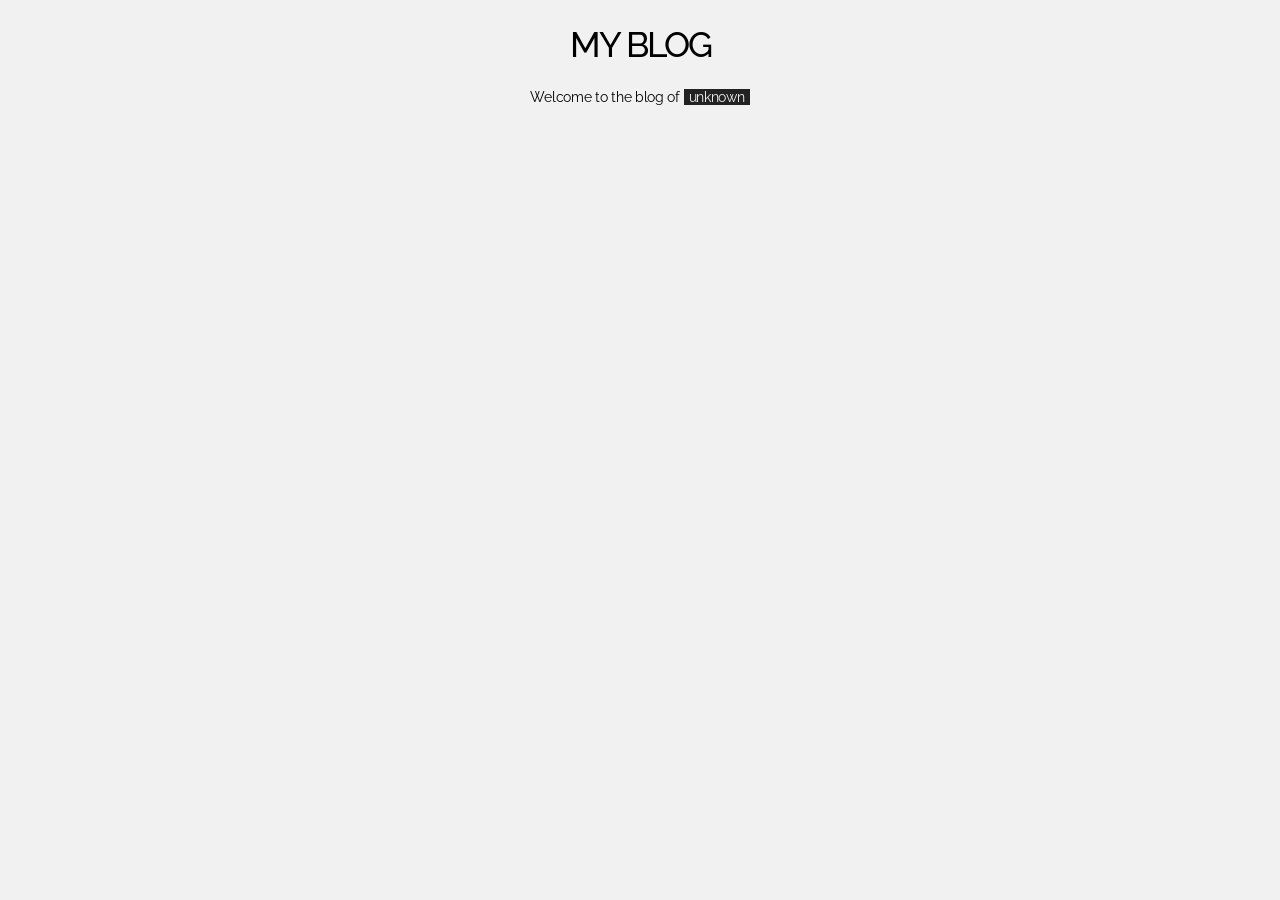
==== html/index.html @ 6846af9e "header title" ====
<!DOCTYPE html>
<html lang="en">
<head>
	<meta charset="UTF-8">
	<meta http-equiv="X-UA-Compatible" content="IE=edge">
	<meta name="viewport" content="width=device-width, initial-scale=1.0">
	<link rel="stylesheet" href="../css/index.css">
	<title>My Blog - W3</title>
</head>
<body>
	<header class="wrapper">
		<h1>MY BLOG</h1>
		<p>Welcome to the blog of <span>unknown</span></p>
	</header>
</body>
</html>
---- css/index.css ----
/************* fonts ****************/
@import url('https://fonts.googleapis.com/css2?family=Raleway:wght@300;400;500&display=swap');
/* font-family: 'Raleway', sans-serif; */


/************* common ****************/
html, body {
	background-color: #f1f1f1;
	font-family: 'Raleway', sans-serif;
}
.wrapper {
	max-width: 1200px;
	margin: auto;
}

/************* header ****************/
header{
	text-align: center;
}
header h1 {
	font-size: 35px;
	font-weight: 500;
	line-height: 2;
	letter-spacing: -2px;
	margin: 10px;
}
header p {
	font-size: 14px;
	line-height: 1;
	letter-spacing: -.3px;
	margin: 10px;
}
p > span {
	background-color: #222;
	color: #f1f1f1;
	padding: 0 5px;
}
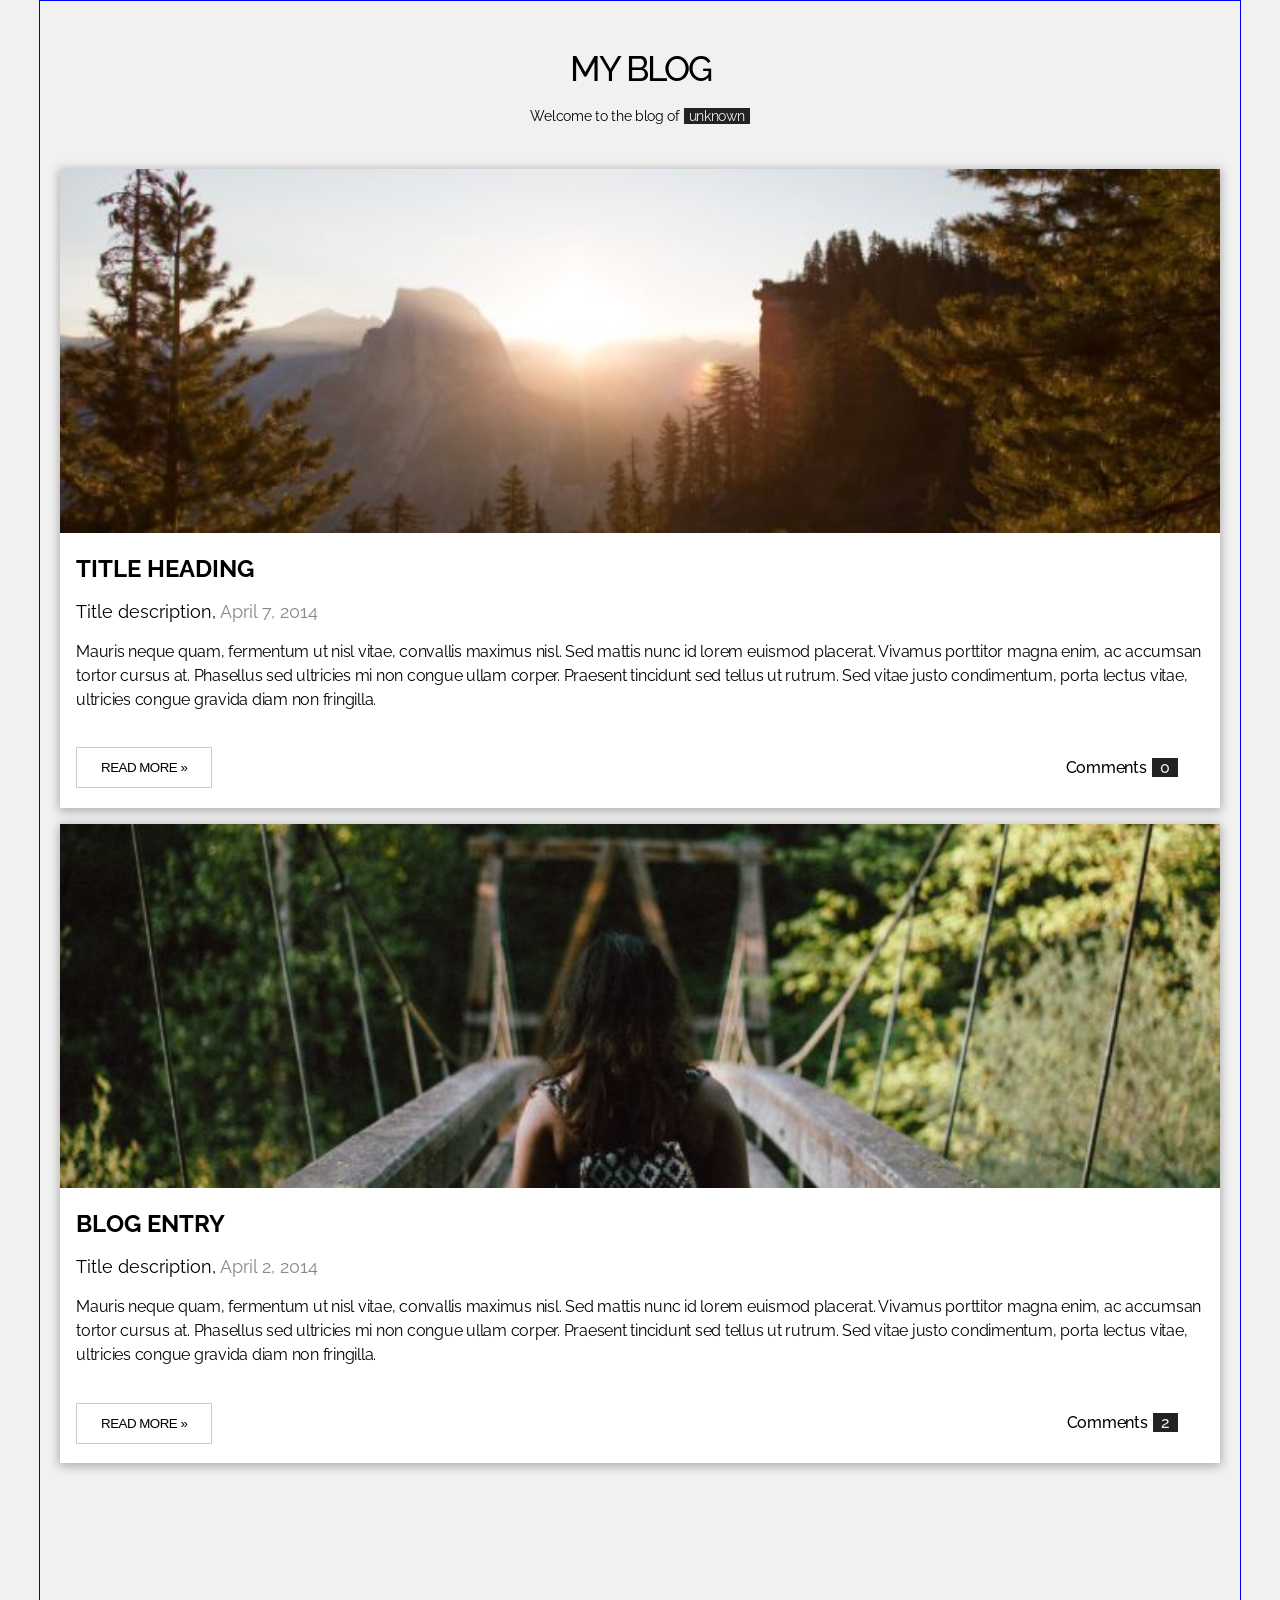
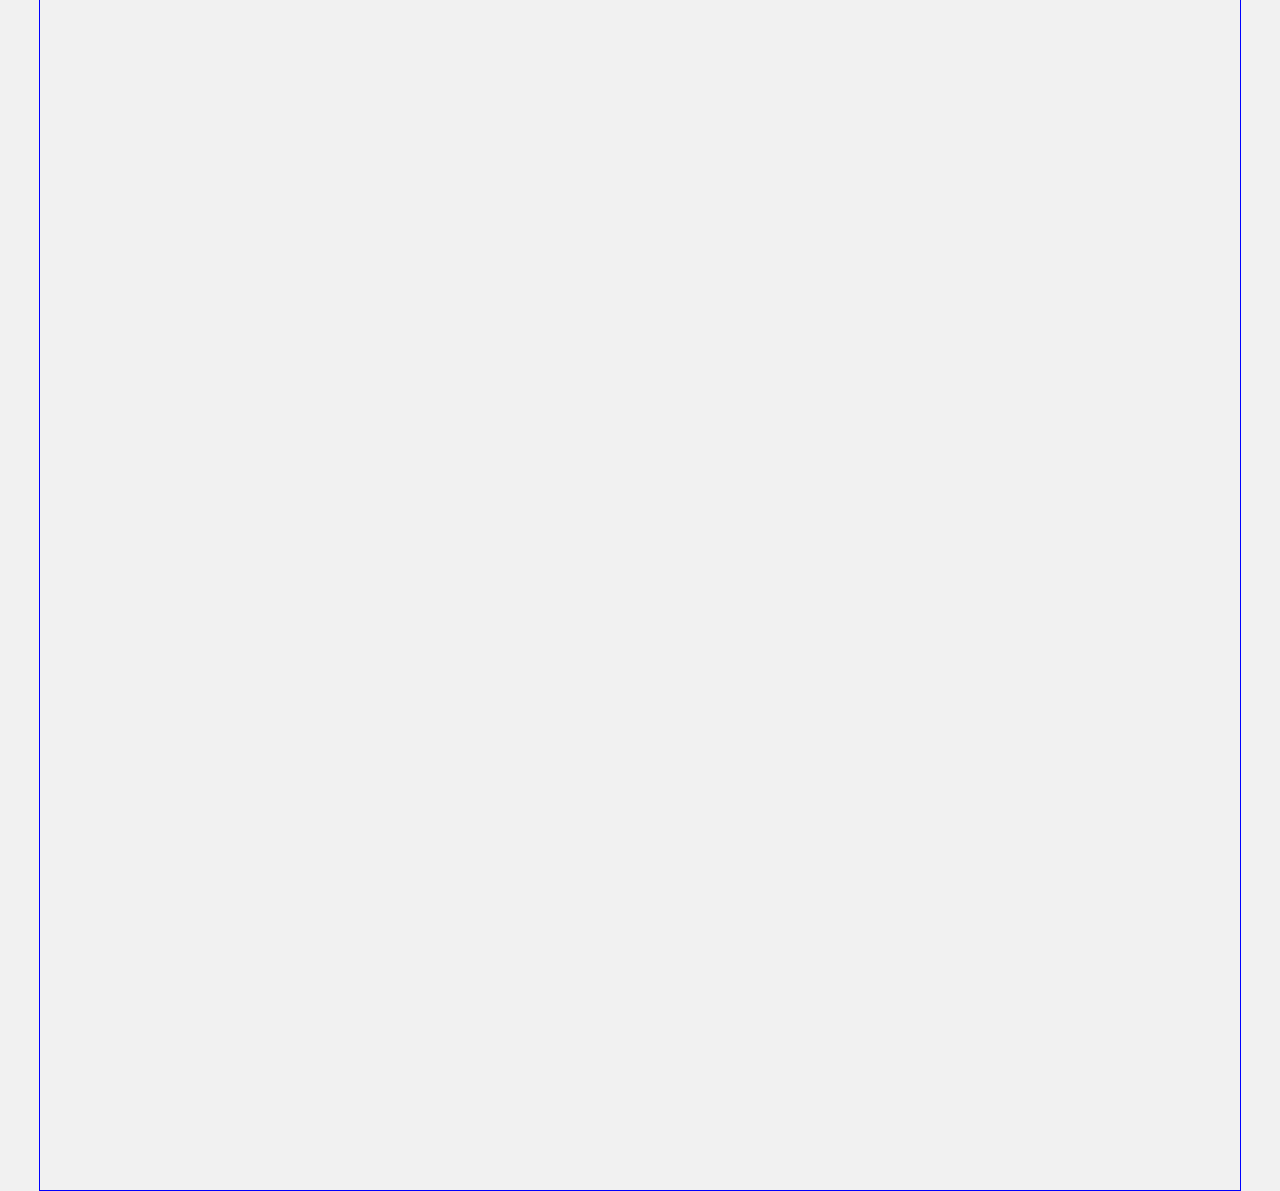
==== commit fddb36c9: "left-wrapper" ====
--- a/html/index.html
+++ b/html/index.html
@@ -8,9 +8,52 @@
 	<title>My Blog - W3</title>
 </head>
 <body>
-	<header class="wrapper">
+	<div class="wrapper">
+	<header>
 		<h1>MY BLOG</h1>
 		<p>Welcome to the blog of <span>unknown</span></p>
 	</header>
+	<div class="main-wrapper">
+			<div class="left-wrapper">
+				<div class="left-wrap">
+					<img src="../img/woods.jpg" alt="산나무">
+					<div class="left-content">
+						<h2>TITLE HEADING</h2>
+						<h3>Title description,<span> April 7, 2014</span></h3>
+						<p>Mauris neque quam, fermentum ut nisl vitae, convallis maximus nisl. Sed mattis nunc id lorem euismod placerat. Vivamus porttitor magna enim, ac accumsan tortor cursus at. Phasellus sed ultricies mi non congue ullam corper. Praesent tincidunt sed tellus ut rutrum. Sed vitae justo condimentum, porta lectus vitae, ultricies congue gravida diam non fringilla.</p>
+						<div class="content-foot">
+							<div class="btn-wrap">
+								<button>READ MORE »</button>
+							</div>
+							<div class="comment-wrap">
+								<p>Comments <span>0</span></p>
+							</div>
+						</div>
+					</div>
+				</div>
+				<div class="left-wrap">
+					<img src="../img/bridge.jpg" alt="산나무">
+					<div class="left-content">
+						<h2>BLOG ENTRY</h2>
+						<h3>Title description, <span>April 2, 2014</span></h3>
+						<p>Mauris neque quam, fermentum ut nisl vitae, convallis maximus nisl. Sed mattis nunc id lorem euismod placerat. Vivamus porttitor magna enim, ac accumsan tortor cursus at. Phasellus sed ultricies mi non congue ullam corper. Praesent tincidunt sed tellus ut rutrum. Sed vitae justo condimentum, porta lectus vitae, ultricies congue gravida diam non fringilla.</p>
+						<div class="content-foot">
+							<div class="btn-wrap">
+								<button>READ MORE »</button>
+							</div>
+							<div class="comment-wrap">
+								<p>Comments <span>2</span></p>
+							</div>
+						</div>
+					</div>
+				</div>
+			</div>
+			
+	</div>
+	</div>
+</div>
+<footer>
+
+</footer>
 </body>
 </html>
--- a/css/index.css
+++ b/css/index.css
@@ -7,26 +7,28 @@
 html, body {
 	background-color: #f1f1f1;
 	font-family: 'Raleway', sans-serif;
+	margin: 0;
 }
 .wrapper {
 	max-width: 1200px;
-	margin: auto;
+	margin: 0 auto;
+	border: 1px solid blue;
 }
 
 /************* header ****************/
 header{
 	text-align: center;
+	line-height: 1.5;
+	padding: 32px 16px;
 }
 header h1 {
 	font-size: 35px;
 	font-weight: 500;
-	line-height: 2;
 	letter-spacing: -2px;
 	margin: 10px;
 }
 header p {
 	font-size: 14px;
-	line-height: 1;
 	letter-spacing: -.3px;
 	margin: 10px;
 }
@@ -34,4 +36,63 @@
 	background-color: #222;
 	color: #f1f1f1;
 	padding: 0 5px;
-}+}
+/************* main wrapper ****************/
+.main-wrapper {
+	display: grid;
+	grid-template-rows: 1fr 1fr;
+}
+
+/************* left wrapper ****************/
+.left-wrap {
+	background-color: #fff;
+	box-shadow: 0 2px 10px 1px rgba(0, 0, 0, 0.3);
+	margin: 0 20px;
+}
+.left-wrap img {
+	width: 100%;
+}
+.left-content{
+	margin: 16px;
+}
+.left-content h2 {
+	font-weight: bold;
+	line-height: 1;
+}
+.left-content h3 {
+	font-weight: 400;
+	font-size: 18px;
+}
+h3 > span {
+	color: #888;
+}
+.left-content p {
+	font-size: 16px;
+	line-height: 1.5;
+	letter-spacing: -.25px;
+}
+.left-wrap .content-foot {
+	display: flex;
+	justify-content: space-between;
+	align-items: center;
+	font-weight: 500;
+}
+.content-foot .btn-wrap button {
+	padding: 12px 24px;
+	margin: 16px 0;
+	border: 1px solid #ccc;
+	background-color: #fff;
+	letter-spacing: -.5px;
+	text-align: center;
+}
+.content-foot .btn-wrap button:hover {
+	background-color: #ccc;
+}
+.content-foot .comment-wrap{
+	padding: 12px 24px;
+}
+.comment-wrap p > span {
+	padding: 0 8px;
+	margin: 0 2px;
+}
+/************* right wrapper ****************/
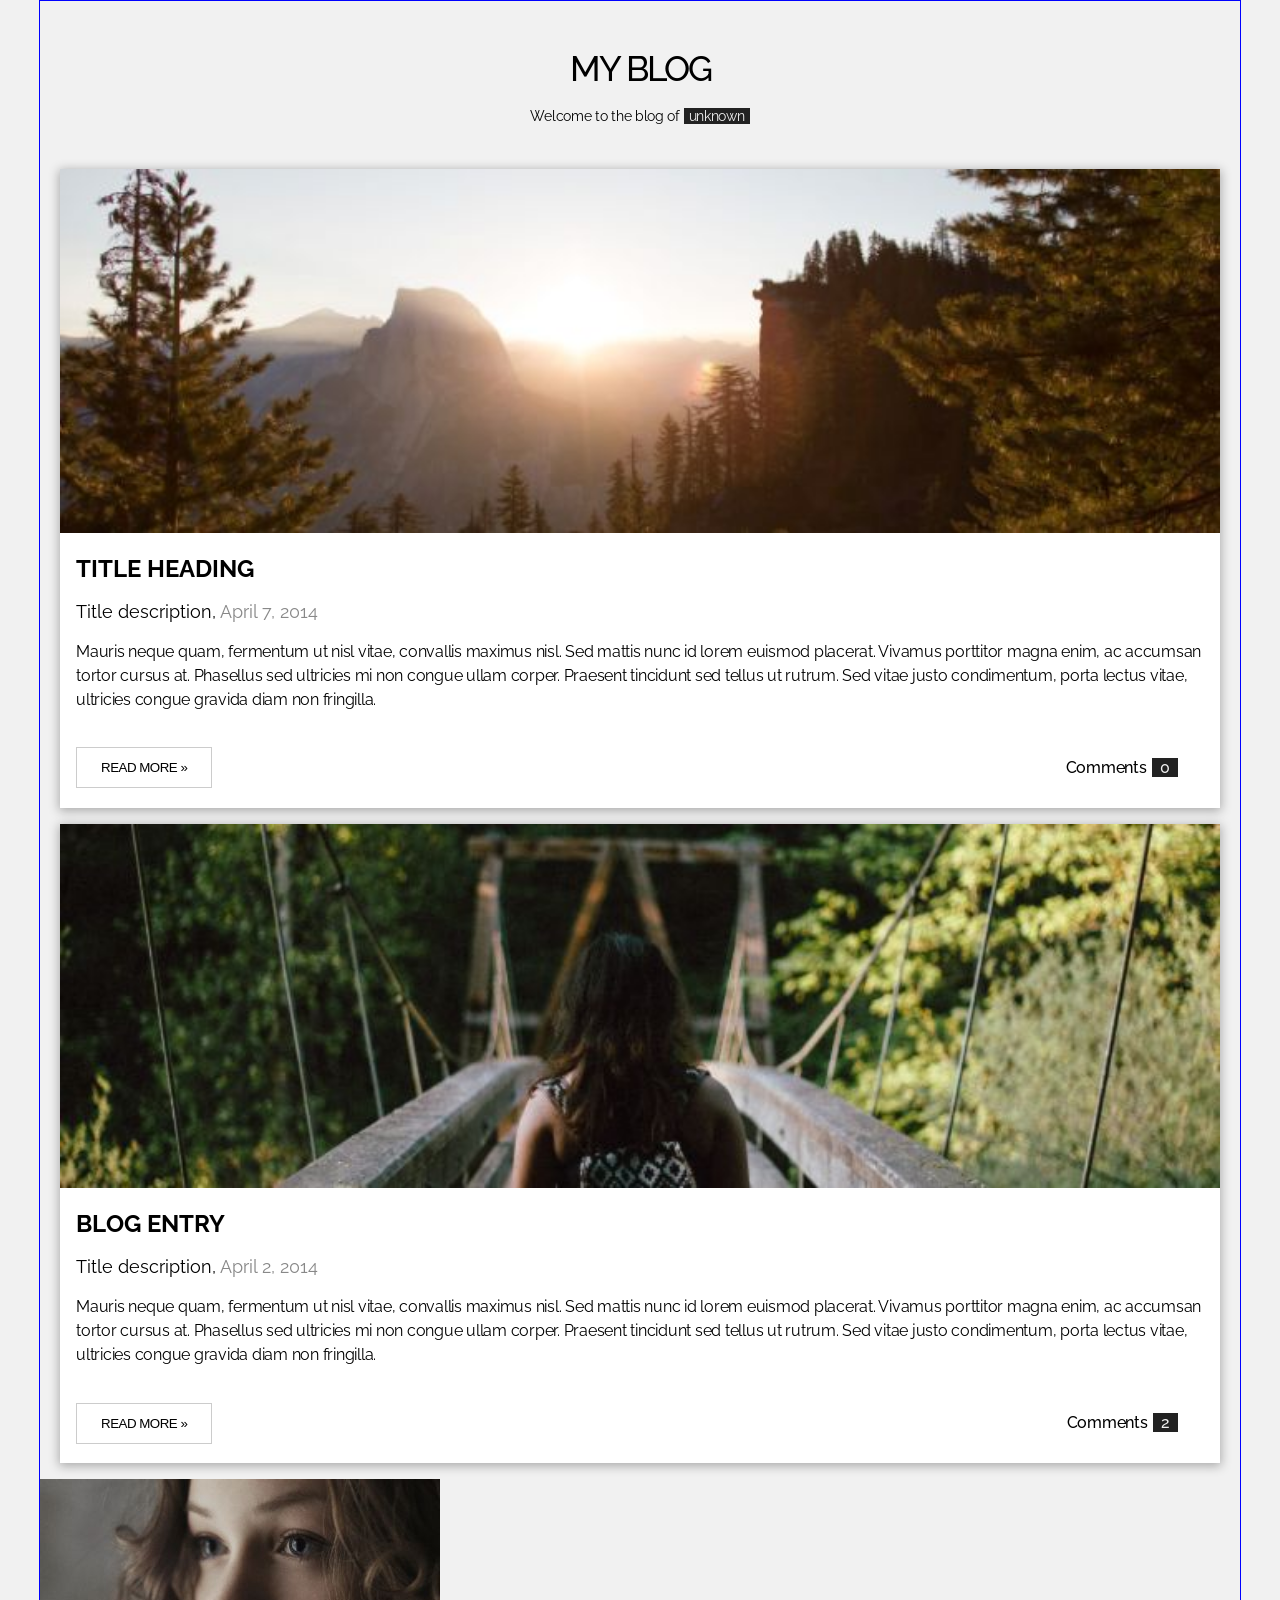
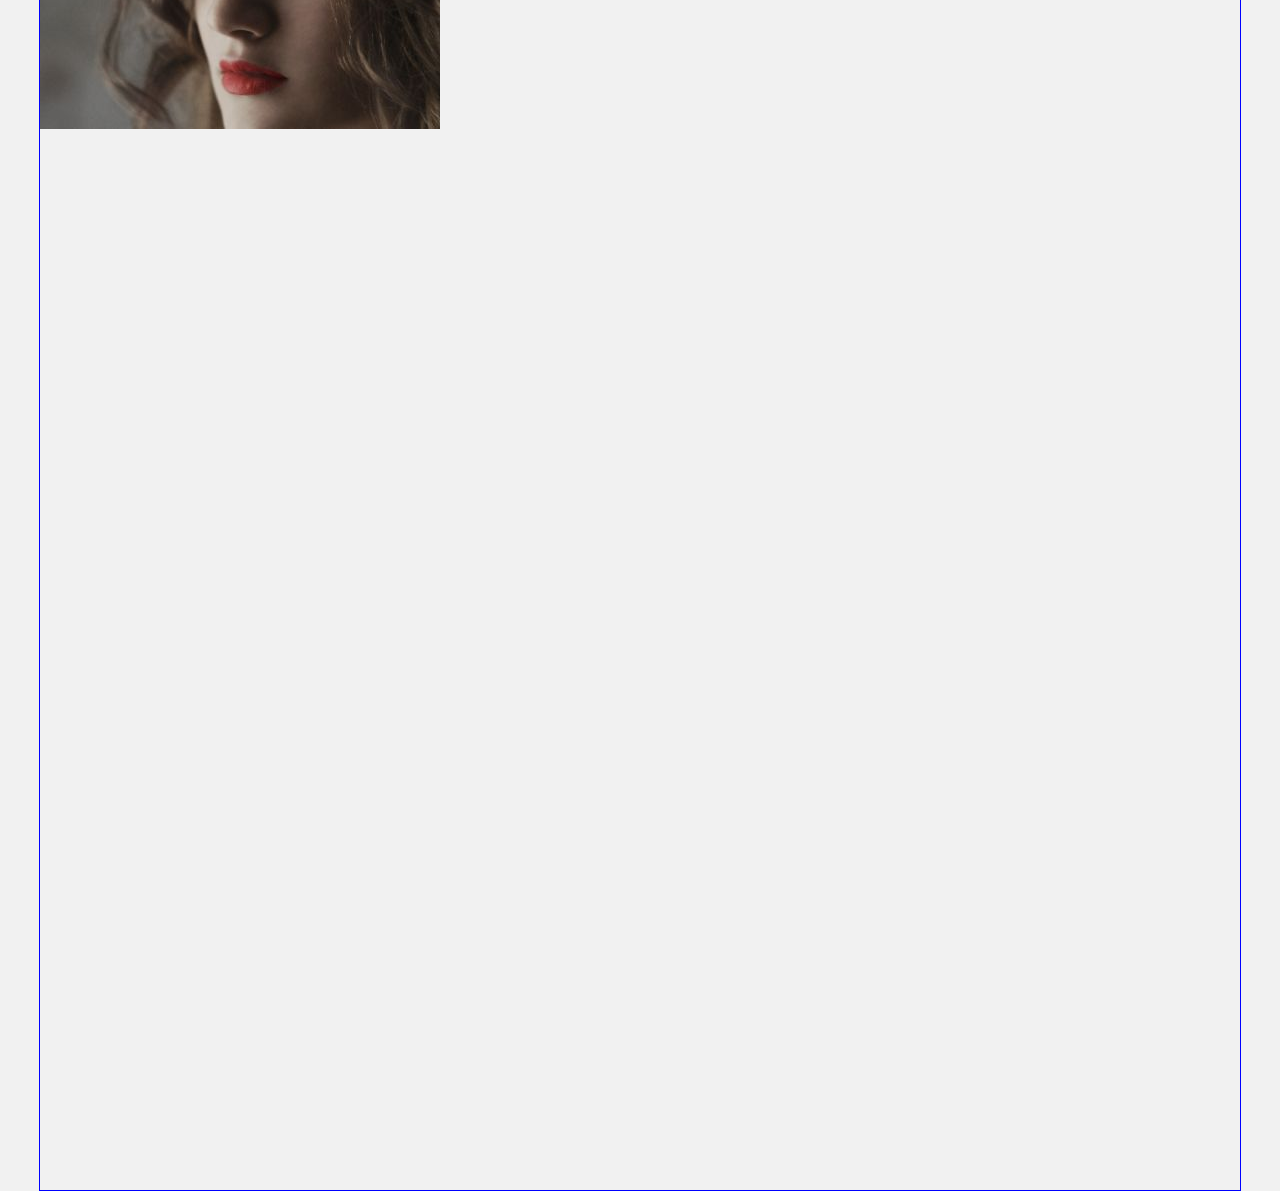
==== commit d1209ece: "left-content img alt update" ====
--- a/html/index.html
+++ b/html/index.html
@@ -1,5 +1,6 @@
 <!DOCTYPE html>
 <html lang="en">
+
 <head>
 	<meta charset="UTF-8">
 	<meta http-equiv="X-UA-Compatible" content="IE=edge">
@@ -7,20 +8,24 @@
 	<link rel="stylesheet" href="../css/index.css">
 	<title>My Blog - W3</title>
 </head>
+
 <body>
 	<div class="wrapper">
-	<header>
-		<h1>MY BLOG</h1>
-		<p>Welcome to the blog of <span>unknown</span></p>
-	</header>
-	<div class="main-wrapper">
+		<header>
+			<h1>MY BLOG</h1>
+			<p>Welcome to the blog of <span>unknown</span></p>
+		</header>
+		<div class="main-wrapper">
 			<div class="left-wrapper">
 				<div class="left-wrap">
 					<img src="../img/woods.jpg" alt="산나무">
 					<div class="left-content">
 						<h2>TITLE HEADING</h2>
 						<h3>Title description,<span> April 7, 2014</span></h3>
-						<p>Mauris neque quam, fermentum ut nisl vitae, convallis maximus nisl. Sed mattis nunc id lorem euismod placerat. Vivamus porttitor magna enim, ac accumsan tortor cursus at. Phasellus sed ultricies mi non congue ullam corper. Praesent tincidunt sed tellus ut rutrum. Sed vitae justo condimentum, porta lectus vitae, ultricies congue gravida diam non fringilla.</p>
+						<p>Mauris neque quam, fermentum ut nisl vitae, convallis maximus nisl. Sed mattis nunc id lorem euismod
+							placerat. Vivamus porttitor magna enim, ac accumsan tortor cursus at. Phasellus sed ultricies mi non
+							congue ullam corper. Praesent tincidunt sed tellus ut rutrum. Sed vitae justo condimentum, porta lectus
+							vitae, ultricies congue gravida diam non fringilla.</p>
 						<div class="content-foot">
 							<div class="btn-wrap">
 								<button>READ MORE »</button>
@@ -32,11 +37,14 @@
 					</div>
 				</div>
 				<div class="left-wrap">
-					<img src="../img/bridge.jpg" alt="산나무">
+					<img src="../img/bridge.jpg" alt="다리">
 					<div class="left-content">
 						<h2>BLOG ENTRY</h2>
 						<h3>Title description, <span>April 2, 2014</span></h3>
-						<p>Mauris neque quam, fermentum ut nisl vitae, convallis maximus nisl. Sed mattis nunc id lorem euismod placerat. Vivamus porttitor magna enim, ac accumsan tortor cursus at. Phasellus sed ultricies mi non congue ullam corper. Praesent tincidunt sed tellus ut rutrum. Sed vitae justo condimentum, porta lectus vitae, ultricies congue gravida diam non fringilla.</p>
+						<p>Mauris neque quam, fermentum ut nisl vitae, convallis maximus nisl. Sed mattis nunc id lorem euismod
+							placerat. Vivamus porttitor magna enim, ac accumsan tortor cursus at. Phasellus sed ultricies mi non
+							congue ullam corper. Praesent tincidunt sed tellus ut rutrum. Sed vitae justo condimentum, porta lectus
+							vitae, ultricies congue gravida diam non fringilla.</p>
 						<div class="content-foot">
 							<div class="btn-wrap">
 								<button>READ MORE »</button>
@@ -48,12 +56,17 @@
 					</div>
 				</div>
 			</div>
-			
+			<div class="right-wrapper">
+				<div class="right-wrap">
+					<img src="../img/avatar_g.jpg" alt="">
+				</div>
+			</div>
+		</div>
 	</div>
 	</div>
-</div>
-<footer>
+	<footer>
 
-</footer>
+	</footer>
 </body>
+
 </html>
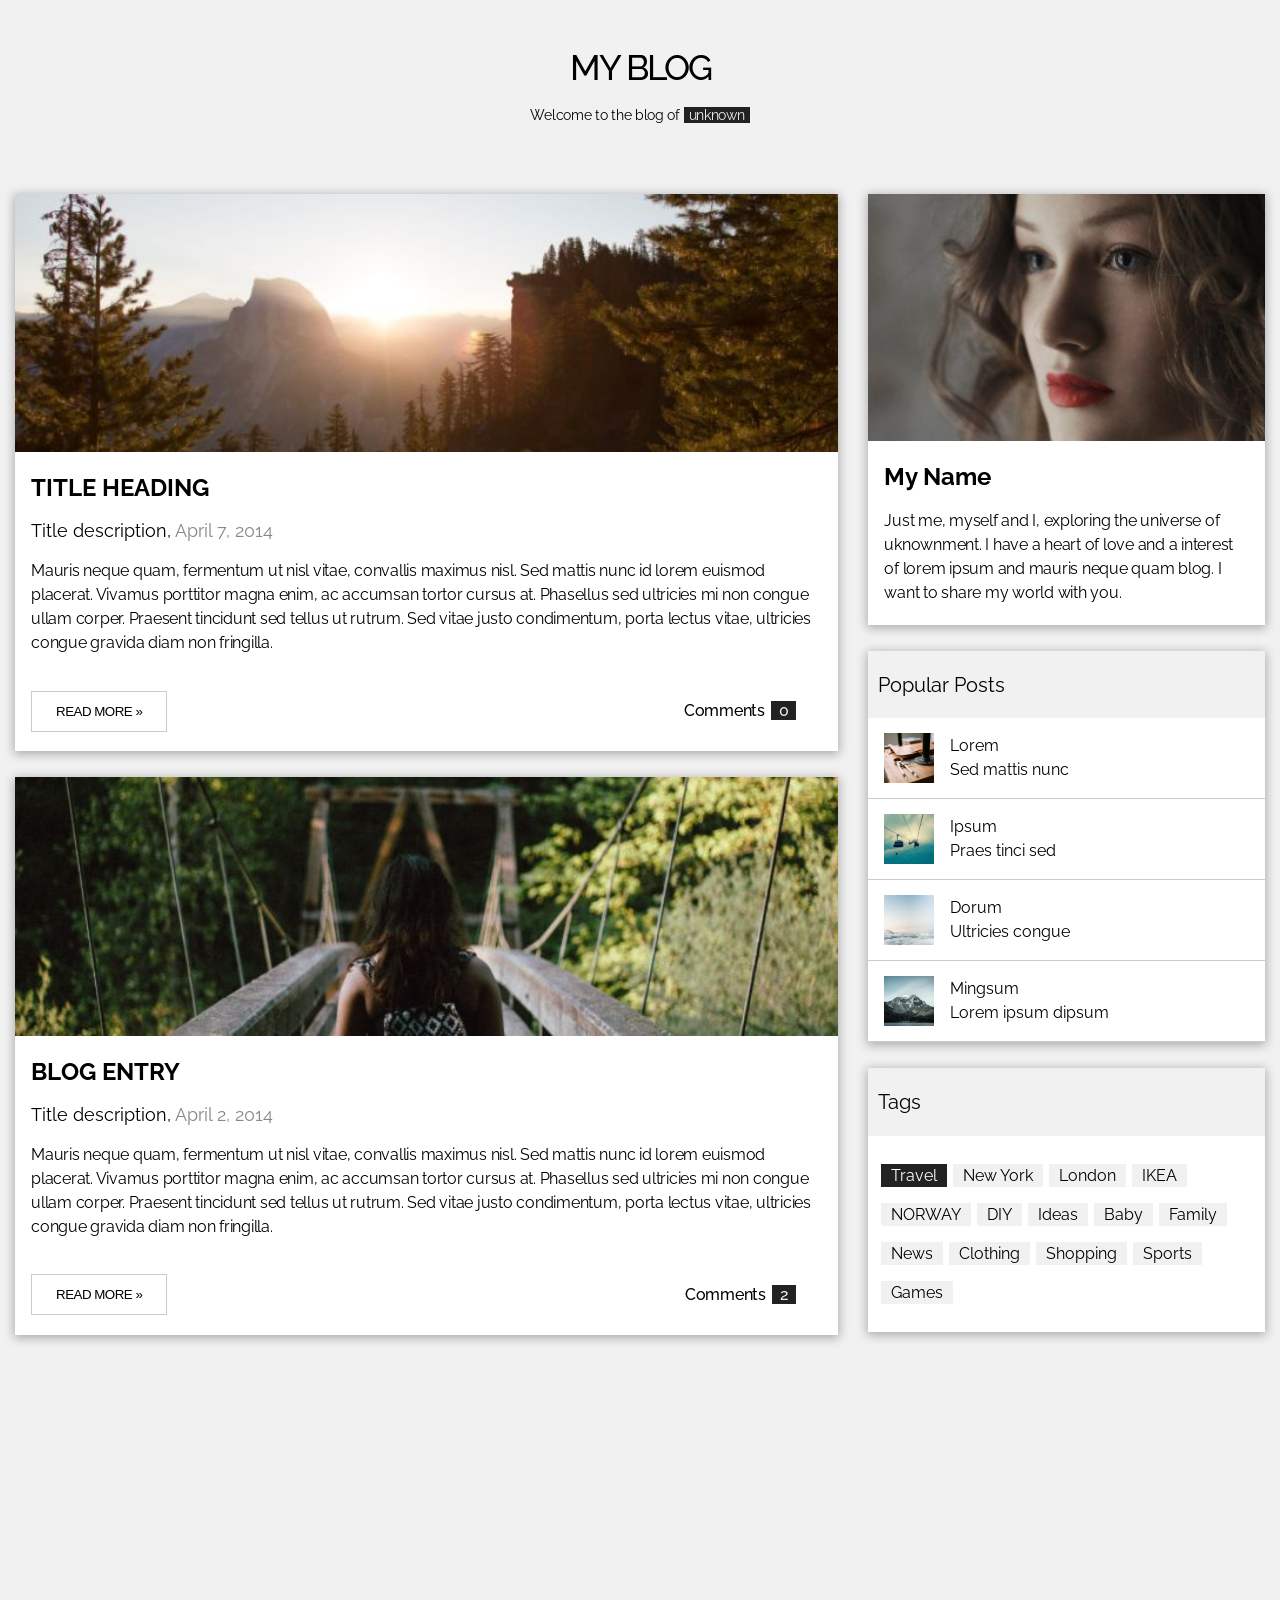
==== commit 66067712: "right-wrapper" ====
--- a/html/index.html
+++ b/html/index.html
@@ -58,7 +58,61 @@
 			</div>
 			<div class="right-wrapper">
 				<div class="right-wrap">
-					<img src="../img/avatar_g.jpg" alt="">
+					<img src="../img/avatar_g.jpg" alt="여자얼굴">
+					<div class="right-content">
+						<h2>My Name</h2>
+						<p>Just me, myself and I, exploring the universe of uknownment. I have a heart of love and a interest of lorem ipsum and mauris neque quam blog. I want to share my world with you.</p>
+					</div>
+				</div>
+				<div class="right-wrap">
+					<div class="title">
+						<h2>Popular Posts</h2>
+					</div>
+					<ul class="lists">
+						<li class="list">
+							<img src="../img/workshop.jpg" alt="작업장">
+							<p>Lorem<br>
+								Sed mattis nunc</p>
+						</li>
+						<li class="list">
+							<img src="../img/gondol.jpg" alt="케이블카">
+							<p>Ipsum<br>
+								Praes tinci sed</p>
+						</li>
+						<li class="list">
+							<img src="../img/skies.jpg" alt="구름">
+							<p>Dorum<br>
+								Ultricies congue</p>
+						</li>
+						<li class="list">
+							<img src="../img/rock.jpg" alt="산">
+							<p>Mingsum<br>
+								Lorem ipsum dipsum</p>
+						</li>
+					</ul>
+				</div>
+				<div class="right-wrap">
+					<div class="title">
+						<h2>Tags</h2>
+					</div>
+					<nav>
+						<ul class="tags">
+							<li class="tag">Travel</li>
+							<li class="tag">New York</li>
+							<li class="tag">London</li>
+							<li class="tag">IKEA</li>
+							<li class="tag">NORWAY</li>
+							<li class="tag">DIY</li>
+							<li class="tag">Ideas</li>
+							<li class="tag">Baby</li>
+							<li class="tag">Family</li>
+							<li class="tag">News</li>
+							<li class="tag">Clothing</li>
+							<li class="tag">Shopping</li>
+							<li class="tag">Sports</li>
+							<li class="tag">Games</li>
+						</ul>
+					</nav>
 				</div>
 			</div>
 		</div>
@@ -68,5 +122,4 @@
 
 	</footer>
 </body>
-
 </html>
--- a/css/index.css
+++ b/css/index.css
@@ -10,9 +10,8 @@
 	margin: 0;
 }
 .wrapper {
-	max-width: 1200px;
+	max-width: 1400px;
 	margin: 0 auto;
-	border: 1px solid blue;
 }
 
 /************* header ****************/
@@ -37,39 +36,43 @@
 	color: #f1f1f1;
 	padding: 0 5px;
 }
-/************* main wrapper ****************/
+/************* main-wrapper ****************/
 .main-wrapper {
 	display: grid;
 	grid-template-rows: 1fr 1fr;
+	grid-template-columns: 2fr 1fr;
 }
 
-/************* left wrapper ****************/
-.left-wrap {
+/************* left-wrapper / right-wrapper ****************/
+.left-wrapper .left-wrap,
+.right-wrapper .right-wrap {
 	background-color: #fff;
 	box-shadow: 0 2px 10px 1px rgba(0, 0, 0, 0.3);
-	margin: 0 20px;
+	margin: 26px 15px;
 }
-.left-wrap img {
+.left-wrap img, .right-wrap img {
 	width: 100%;
 }
-.left-content{
+.left-content, .right-content{
 	margin: 16px;
 }
-.left-content h2 {
-	font-weight: bold;
+.left-content h2, .right-content h2 {
 	line-height: 1;
 }
-.left-content h3 {
+.left-content h3, .right-content h3 {
 	font-weight: 400;
 	font-size: 18px;
 }
 h3 > span {
 	color: #888;
 }
-.left-content p {
+.left-content p , .right-content p{
 	font-size: 16px;
 	line-height: 1.5;
 	letter-spacing: -.25px;
+}
+.right-content p {
+	padding-bottom: 20px;
 }
 .left-wrap .content-foot {
 	display: flex;
@@ -87,6 +90,7 @@
 }
 .content-foot .btn-wrap button:hover {
 	background-color: #ccc;
+	transition: all .35s;
 }
 .content-foot .comment-wrap{
 	padding: 12px 24px;
@@ -95,4 +99,51 @@
 	padding: 0 8px;
 	margin: 0 2px;
 }
-/************* right wrapper ****************/+.right-wrap .title {
+	background-color: #f1f1f1;
+	padding: 5px 0;
+}
+.right-wrap .title h2{
+	font-size: 20px;
+	font-weight: 400;
+	padding: 0 10px;
+}
+.right-wrap ul {
+	list-style-type: none;
+	margin: 0;
+	padding: 0;
+}
+.right-wrap .lists .list{
+	border-bottom: 1px solid #ccc;
+	width: 100%;
+	display: flex;
+	justify-content: left;
+	align-items: center;
+	line-height: 1.5;
+}
+.right-wrap .lists .list:hover{
+	background-color: #ccc;
+	transition: all .35s;
+}
+.right-wrap .lists .list > img {
+	width: 50px;
+	margin: 0 16px;
+}
+.right-wrap .tags {
+	display: flex;
+	justify-content: stretch;
+	flex-wrap: wrap;
+	align-content: center;
+	align-items: flex-end;
+	padding: 20px 10px;
+}
+.right-wrap .tags .tag {
+	padding: 2px 10px;
+	margin: 8px 3px;
+	background-color: #f1f1f1;
+	
+}
+.right-wrap .tags .tag:first-child{
+	background-color: #222;
+	color: #fff;
+}
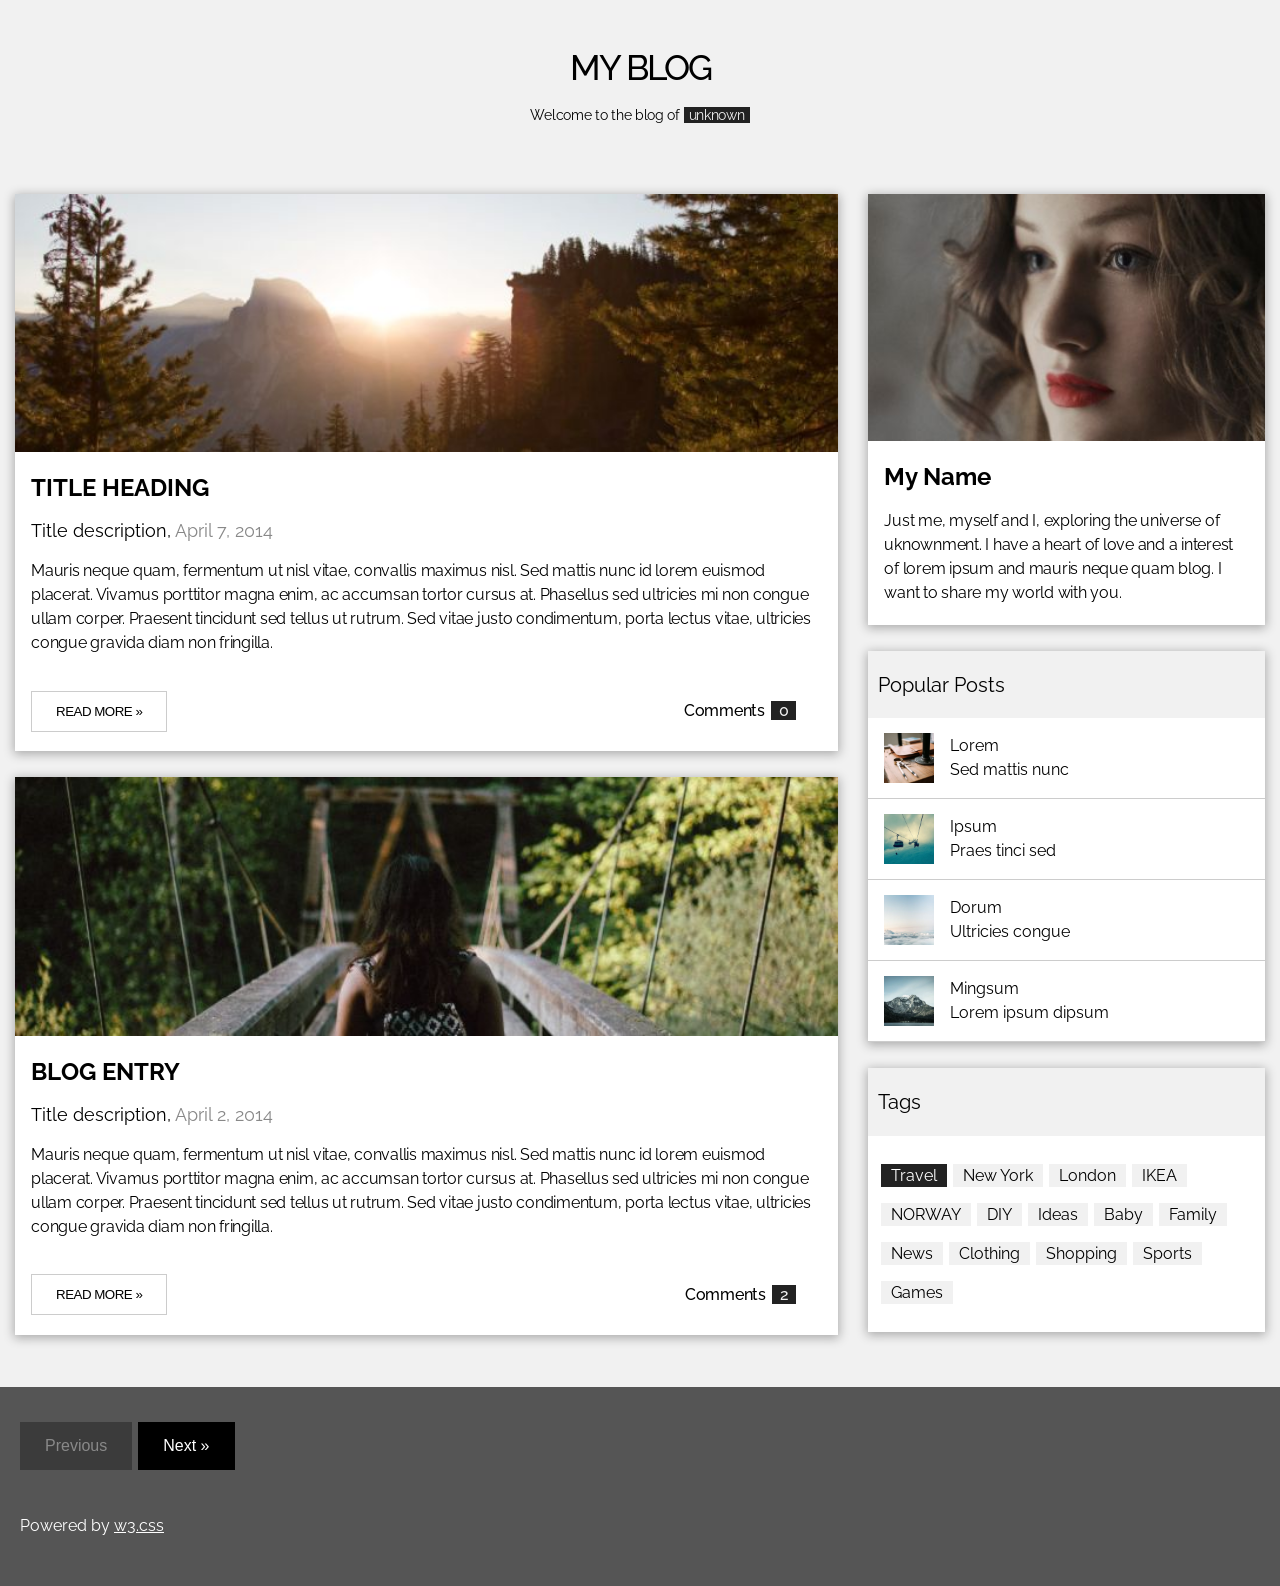
==== commit b005dac6: "footer-wrapper" ====
--- a/html/index.html
+++ b/html/index.html
@@ -1,6 +1,5 @@
 <!DOCTYPE html>
-<html lang="en">
-
+<html lang="ko">
 <head>
 	<meta charset="UTF-8">
 	<meta http-equiv="X-UA-Compatible" content="IE=edge">
@@ -8,14 +7,12 @@
 	<link rel="stylesheet" href="../css/index.css">
 	<title>My Blog - W3</title>
 </head>
-
 <body>
-	<div class="wrapper">
-		<header>
+		<header class="wrapper">
 			<h1>MY BLOG</h1>
 			<p>Welcome to the blog of <span>unknown</span></p>
 		</header>
-		<div class="main-wrapper">
+		<div class="main-wrapper wrapper">
 			<div class="left-wrapper">
 				<div class="left-wrap">
 					<img src="../img/woods.jpg" alt="산나무">
@@ -116,10 +113,10 @@
 				</div>
 			</div>
 		</div>
-	</div>
-	</div>
 	<footer>
-
+		<button class="prev-btn">Previous</button>
+		<button class="next-btn">Next »</button>
+		<p>Powered by <a href="https://www.w3schools.com/" target="_blank">w3.css</a></p>
 	</footer>
 </body>
 </html>
--- a/css/index.css
+++ b/css/index.css
@@ -11,7 +11,7 @@
 }
 .wrapper {
 	max-width: 1400px;
-	margin: 0 auto;
+	margin:auto;
 }
 
 /************* header ****************/
@@ -31,7 +31,7 @@
 	letter-spacing: -.3px;
 	margin: 10px;
 }
-p > span {
+header p > span {
 	background-color: #222;
 	color: #f1f1f1;
 	padding: 0 5px;
@@ -39,7 +39,6 @@
 /************* main-wrapper ****************/
 .main-wrapper {
 	display: grid;
-	grid-template-rows: 1fr 1fr;
 	grid-template-columns: 2fr 1fr;
 }
 
@@ -96,6 +95,8 @@
 	padding: 12px 24px;
 }
 .comment-wrap p > span {
+	background-color: #222;
+	color: #f1f1f1;
 	padding: 0 8px;
 	margin: 0 2px;
 }
@@ -147,3 +148,35 @@
 	background-color: #222;
 	color: #fff;
 }
+/************* footer-wrapper ****************/
+footer {
+	background-color: #555;
+	padding: 35px 20px;
+	margin-top: 26px;
+}
+footer button {
+	padding: 15px 25px;
+	margin-right: 2px;
+	margin-bottom: 20px;
+	background-color: #000;
+	color: #fff;
+	border: none;
+	font-size: 16px;
+}
+footer button:hover{
+	background-color: #ccc;
+	color: #000;
+	transition: all .35s;
+}
+footer .prev-btn {
+	cursor: not-allowed;
+	opacity: .3;
+}
+footer p {
+	margin-top: 26px;
+	color: #fff;
+}
+footer p a{
+	color: #fff;
+	text-decoration: underline;
+}
